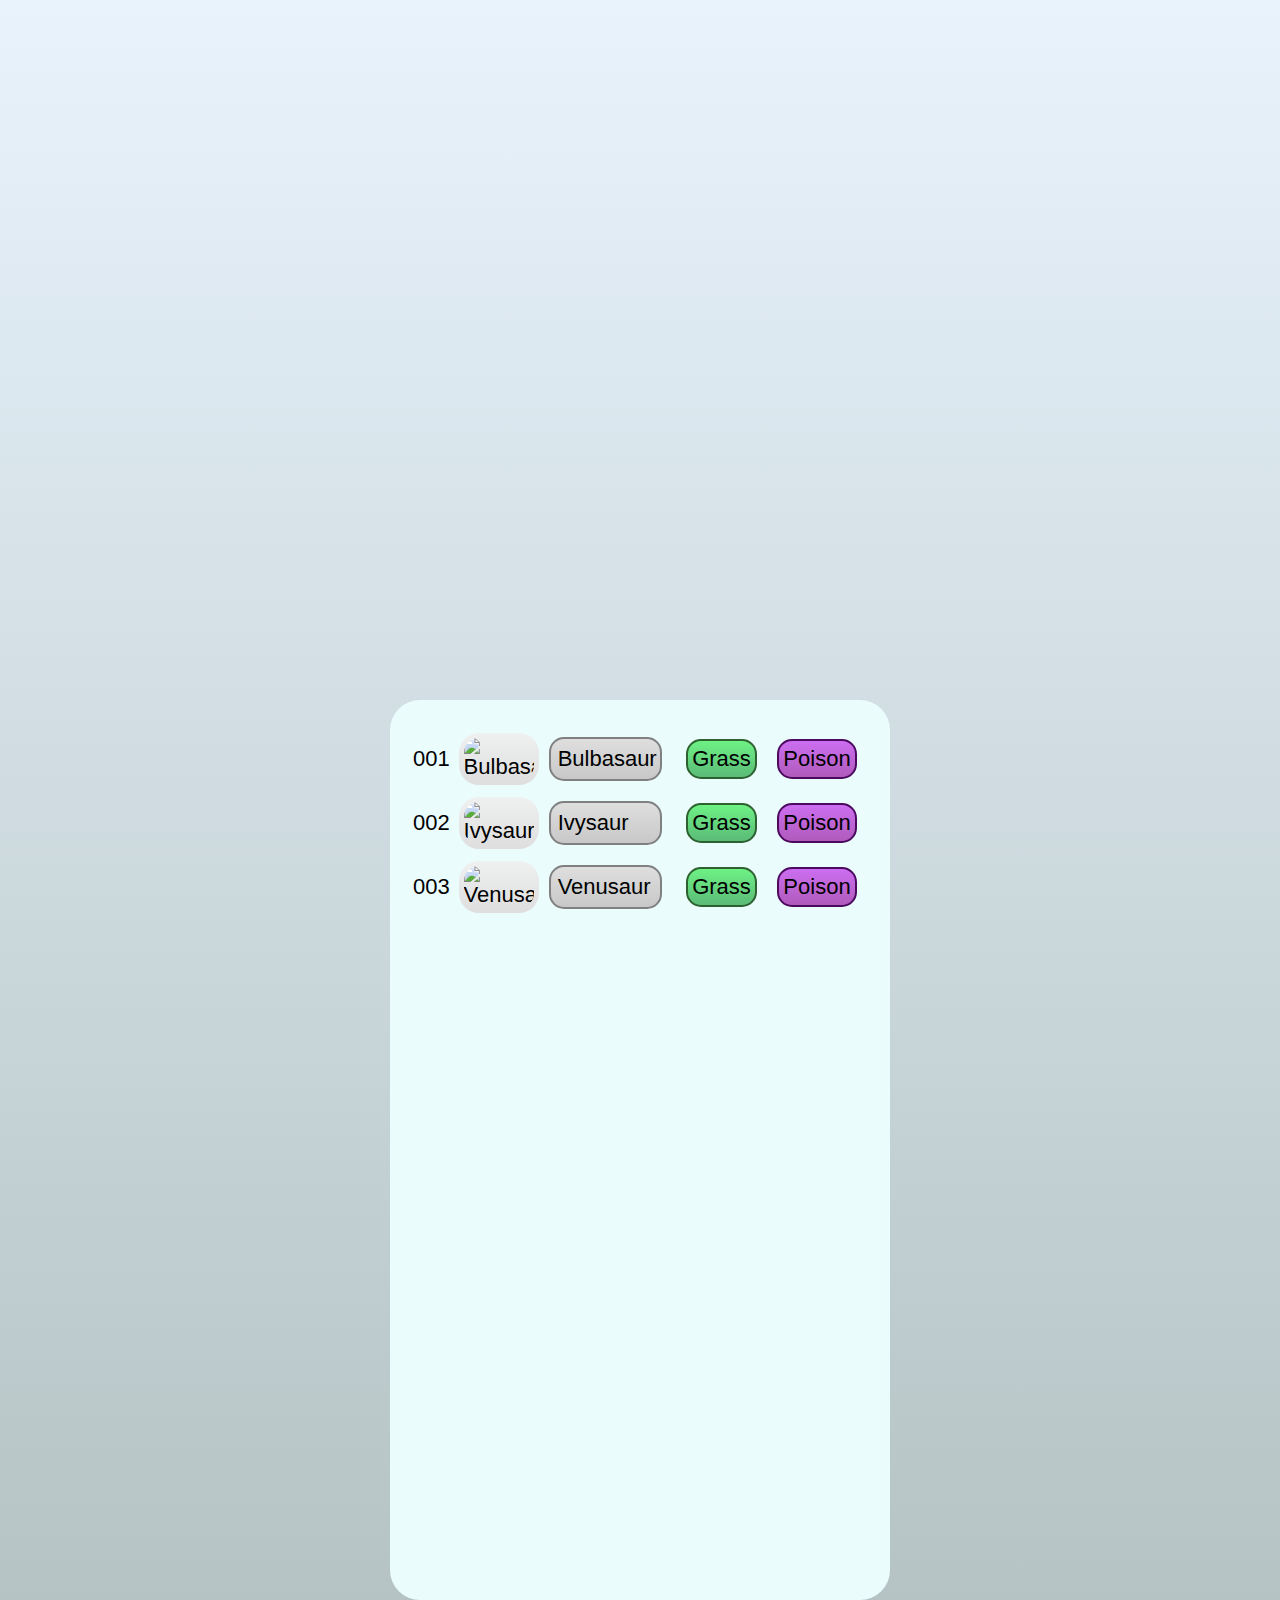
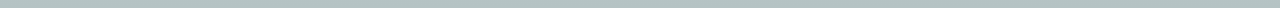
==== testing_html/index.html @ 51822e58 "all files" ====
<!DOCTYPE html>
<html lang="en">
    <head>
        <meta charset="UTF-8">
        <meta name="viewport" content="width=device-width, initial-scale=1.0">
        <title>Document</title>
        <link rel="stylesheet" href="styles.css">
    </head>
    <body>
        <div class="main">
            <table class="pokemon-table">
                <tr>
                    <td class="entry">001</td>
                    <td><img class="art" src="https://static.wikia.nocookie.net/pokemon/images/0/03/001.png" alt="Bulbasaur"></td>
                    <td class="name">Bulbasaur</td>
                    <td class="type1">Grass</td>
                    <td class="type2">Poison</td>
                </tr>
                <tr>
                    <td class="entry">002</td>
                    <td><img class="art" src="https://static.wikia.nocookie.net/pokemon/images/b/b0/002.png" alt="Ivysaur"></td>
                    <td class="name">Ivysaur</td>
                    <td class="type1">Grass</td>
                    <td class="type2">Poison</td>
                </tr>
                <tr>
                    <td class="entry">003</td>
                    <td><img class="art" src="https://static.wikia.nocookie.net/pokemon/images/b/b0/003.png" alt="Venusaur"></td>
                    <td class="name">Venusaur</td>
                    <td class="type1">Grass</td>
                    <td class="type2">Poison</td>
                </tr>
            </table>
        </div>
    </body>
    </html>
---- testing_html/styles.css ----
body {
    background: linear-gradient(rgb(232, 243, 252), rgb(181, 195, 196));
}
.pokemon-table {
    background-color: rgb(235, 252, 253);
    height: 100vh;
    width: 500px;
    margin: 0 auto;
    margin-top: 700px;
    border-radius: 30px;
    padding: 20px;
}
.pokemon-table tr {
    display: grid;
    grid-template-areas: 'number sprite name type1 type2';
    grid-template-rows: 1fr;
    grid-template-columns: 1fr 2fr 3fr 2fr 2fr;

    align-items: center;
    padding-top: 10px;
}
.pokemon-table td {
    font-size: 22px;
    font-family: 'Segoe UI', Tahoma, Geneva, Verdana, sans-serif;
}
.entry {
    font-family: 'Segoe UI', Tahoma, Geneva, Verdana, sans-serif;
}
.art {
    max-width: 70px;
    grid-area: sprite;
    background-image: linear-gradient(rgb(239, 240, 240), rgb(222, 222, 222));
    border-radius: 20px;
    padding: 5px;
}
.name {
    grid-area: name;
    background-image: linear-gradient(rgb(222, 222, 222), rgb(200, 200, 200));
    padding: 5%;
    justify-self: start;
    border: 2px solid gray;
    border-radius: 15px;
    width: 70%;


}
.type1 {
    grid-area: type1;
    background-image: linear-gradient(rgb(110, 241, 132), rgb(91, 187, 120));
    padding: 5%;
    justify-self: start;
    border: 2px solid rgb(45, 97, 47);
    border-radius: 15px;
}
.type2 {
    grid-area: type2;
    background-image: linear-gradient(rgb(204, 110, 241), rgb(176, 91, 187));
    padding: 5%;
    justify-self: start;
    border: 2px solid rgb(75, 10, 95);
    border-radius: 15px;
}
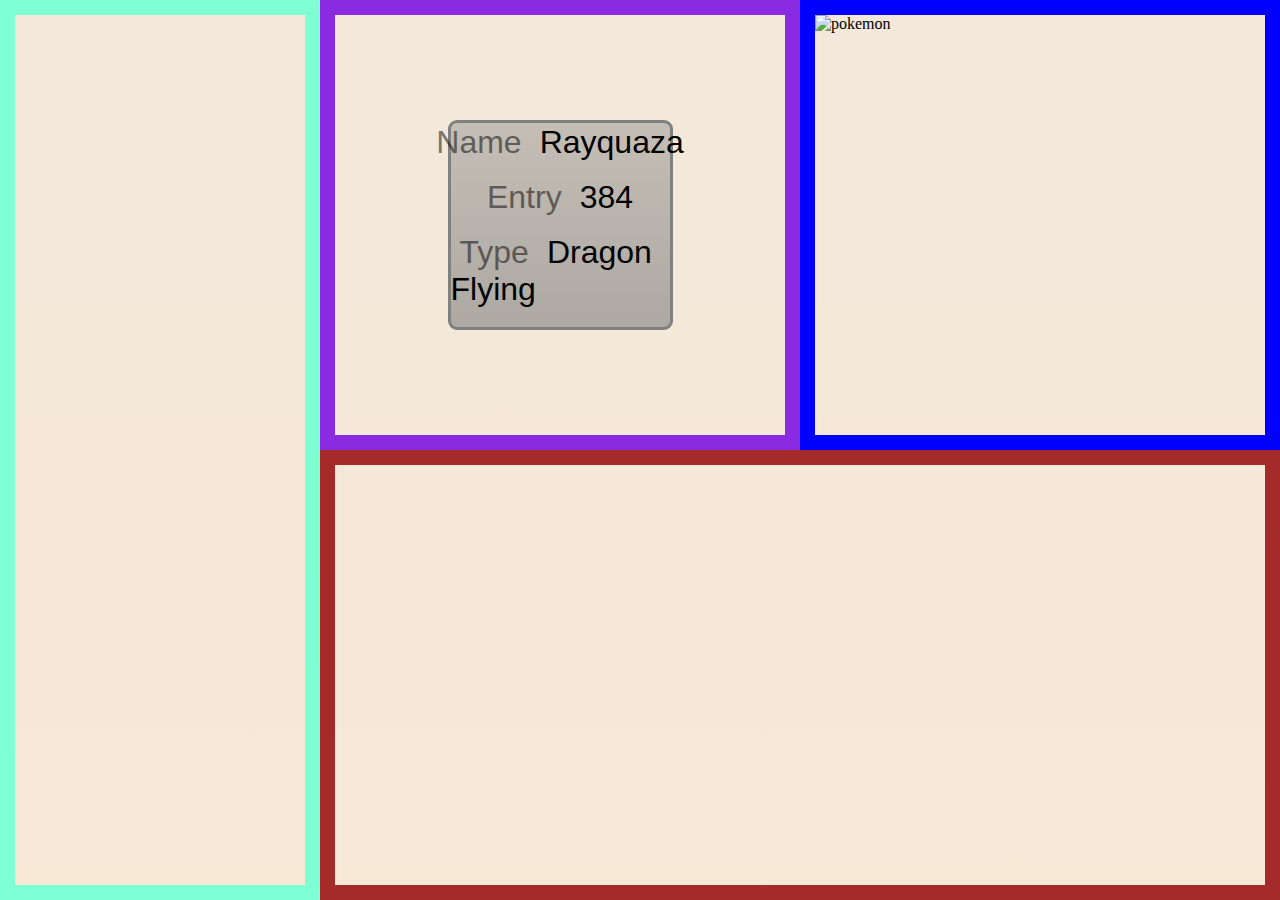
==== commit 3b1f8cd0: "data div: complete!" ====
--- a/testing_html/index.html
+++ b/testing_html/index.html
@@ -1,36 +1,26 @@
 <!DOCTYPE html>
 <html lang="en">
-    <head>
-        <meta charset="UTF-8">
-        <meta name="viewport" content="width=device-width, initial-scale=1.0">
-        <title>Document</title>
-        <link rel="stylesheet" href="styles.css">
-    </head>
-    <body>
-        <div class="main">
-            <table class="pokemon-table">
-                <tr>
-                    <td class="entry">001</td>
-                    <td><img class="art" src="https://static.wikia.nocookie.net/pokemon/images/0/03/001.png" alt="Bulbasaur"></td>
-                    <td class="name">Bulbasaur</td>
-                    <td class="type1">Grass</td>
-                    <td class="type2">Poison</td>
-                </tr>
-                <tr>
-                    <td class="entry">002</td>
-                    <td><img class="art" src="https://static.wikia.nocookie.net/pokemon/images/b/b0/002.png" alt="Ivysaur"></td>
-                    <td class="name">Ivysaur</td>
-                    <td class="type1">Grass</td>
-                    <td class="type2">Poison</td>
-                </tr>
-                <tr>
-                    <td class="entry">003</td>
-                    <td><img class="art" src="https://static.wikia.nocookie.net/pokemon/images/b/b0/003.png" alt="Venusaur"></td>
-                    <td class="name">Venusaur</td>
-                    <td class="type1">Grass</td>
-                    <td class="type2">Poison</td>
-                </tr>
-            </table>
+<head>
+    <meta charset="UTF-8">
+    <meta name="viewport" content="width=`, initial-scale=1.0">
+    <link rel="stylesheet" href="styles.css">
+    <title>Test</title>
+</head>
+<body>
+    <main class="container">
+        <div class="image">
+            <img src="https://static.wikia.nocookie.net/pokemon/images/e/e4/384Rayquaza.png" alt="pokemon">
         </div>
-    </body>
-    </html>+        <div class="data">
+            <div class="inner-data-div">
+                <span><span>Name</span><span>Rayquaza</span></span>
+                <span><span>Entry</span><span>384</span></span>
+                <span><span>Type</span><span>Dragon Flying</span></span>
+
+            </div>
+        </div>
+        <div class="stats"></div>
+        <div class="type-effects"></div>
+    </main>
+</body>
+</html>--- a/testing_html/styles.css
+++ b/testing_html/styles.css
@@ -1,64 +1,89 @@
+* {
+    box-sizing: border-box;
+}
 body {
-    background: linear-gradient(rgb(232, 243, 252), rgb(181, 195, 196));
+    height: 100vh;
+    margin: 0;
 }
-.pokemon-table {
-    background-color: rgb(235, 252, 253);
+.container {
+    background-image: linear-gradient(rgb(243, 232, 218) 20%, rgb(247, 232, 214) 100%);
+    margin: 0;
     height: 100vh;
-    width: 500px;
-    margin: 0 auto;
-    margin-top: 700px;
-    border-radius: 30px;
-    padding: 20px;
+    overflow: hidden;
+    display: grid;
+    grid-template-areas: 
+    'type data image'
+    'type stats stats';
+    grid-template-columns: 2fr 3fr 3fr;
+    grid-template-rows: 1fr 1fr;
 }
-.pokemon-table tr {
-    display: grid;
-    grid-template-areas: 'number sprite name type1 type2';
-    grid-template-rows: 1fr;
-    grid-template-columns: 1fr 2fr 3fr 2fr 2fr;
-
-    align-items: center;
-    padding-top: 10px;
+/* IMAGE DIV */
+.image {
+    display: flex;
+    justify-content: center;
+    grid-area: image;
+    max-height: 100%;
+    max-width: 100%;
+    border: 15px solid blue;
 }
-.pokemon-table td {
-    font-size: 22px;
-    font-family: 'Segoe UI', Tahoma, Geneva, Verdana, sans-serif;
-}
-.entry {
-    font-family: 'Segoe UI', Tahoma, Geneva, Verdana, sans-serif;
-}
-.art {
-    max-width: 70px;
-    grid-area: sprite;
-    background-image: linear-gradient(rgb(239, 240, 240), rgb(222, 222, 222));
-    border-radius: 20px;
-    padding: 5px;
-}
-.name {
-    grid-area: name;
-    background-image: linear-gradient(rgb(222, 222, 222), rgb(200, 200, 200));
-    padding: 5%;
-    justify-self: start;
-    border: 2px solid gray;
-    border-radius: 15px;
-    width: 70%;
-
-
-}
-.type1 {
-    grid-area: type1;
-    background-image: linear-gradient(rgb(110, 241, 132), rgb(91, 187, 120));
-    padding: 5%;
-    justify-self: start;
-    border: 2px solid rgb(45, 97, 47);
-    border-radius: 15px;
-}
-.type2 {
-    grid-area: type2;
-    background-image: linear-gradient(rgb(204, 110, 241), rgb(176, 91, 187));
-    padding: 5%;
-    justify-self: start;
-    border: 2px solid rgb(75, 10, 95);
-    border-radius: 15px;
+.image img {
+    width: 50vmin;
+    max-width: 100%;
 }
 
 
+
+
+
+/* DATA DIV */
+.data {
+    grid-area: data;
+    display: flex;
+    justify-content: center;
+    align-items: center;
+    max-height: 100%;
+    max-width: 100%;
+    border: 15px solid blueviolet;
+}
+.inner-data-div {
+    display: flex;
+    justify-content: center;
+    align-items: center;
+    flex-direction: column;
+    height: 50%;
+    width: 50%;
+    background-image: linear-gradient(rgba(128, 128, 128, 0.404), rgba(128, 128, 128, 0.61));
+    border: 3px solid gray;
+    border-radius: 1vmin;
+}
+.inner-data-div > span {
+    font-family: Arial, Helvetica, sans-serif ;
+    font-size: 2rem;
+    margin-bottom: 2vmin;
+}
+.inner-data-div > span > span {
+    margin: 0 1vmin;
+    word-spacing: 1vmin;
+}
+.inner-data-div > span > span:nth-child(1) {
+    opacity: 0.5;
+}
+
+
+
+
+
+
+
+.type-effects {
+    grid-area: type;
+    max-height: 100%;
+    max-width: 100%;
+    border: 15px solid aquamarine;
+}
+.stats {
+    grid-area: stats;
+    max-height: 100%;
+    max-width: 100%;
+    border: 15px solid brown;
+}